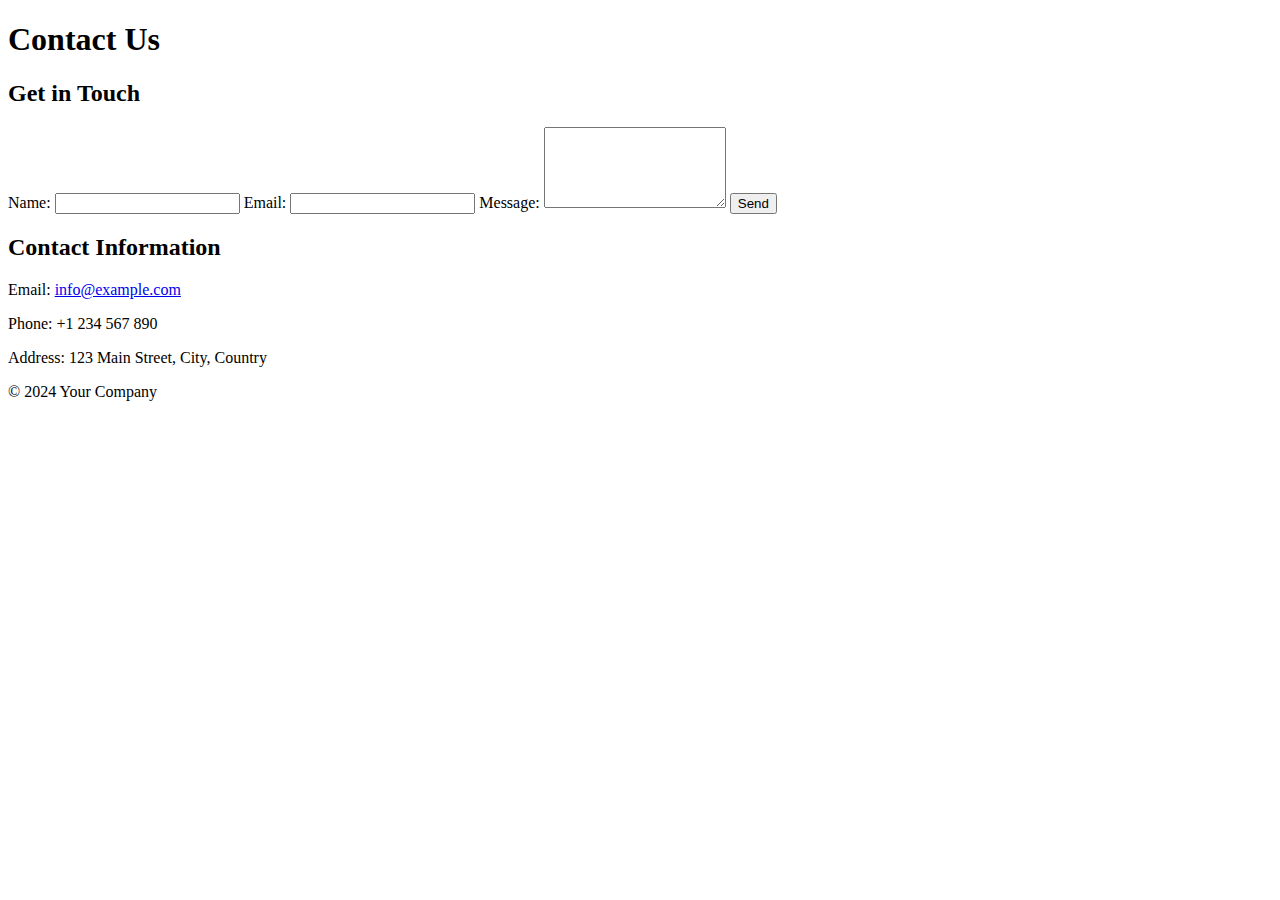
==== contact.html @ 52612261 "Create contact.html" ====
<!DOCTYPE html>
<html lang="en">
<head>
    <meta charset="UTF-8">
    <meta name="viewport" content="width=device-width, initial-scale=1.0">
    <title>Contact Us</title>
    <link rel="stylesheet" href="styles.css">
</head>
<body>
    <header>
        <h1>Contact Us</h1>
    </header>
    <main>
        <section class="contact-form">
            <h2>Get in Touch</h2>
            <form action="submit_form.php" method="post">
                <label for="name">Name:</label>
                <input type="text" id="name" name="name" required>
                
                <label for="email">Email:</label>
                <input type="email" id="email" name="email" required>
                
                <label for="message">Message:</label>
                <textarea id="message" name="message" rows="5" required></textarea>
                
                <button type="submit">Send</button>
            </form>
        </section>
        <section class="contact-info">
            <h2>Contact Information</h2>
            <p>Email: <a href="mailto:info@example.com">info@example.com</a></p>
            <p>Phone: +1 234 567 890</p>
            <p>Address: 123 Main Street, City, Country</p>
        </section>
    </main>
    <footer>
        <p>&copy; 2024 Your Company</p>
    </footer>
</body>
</html>
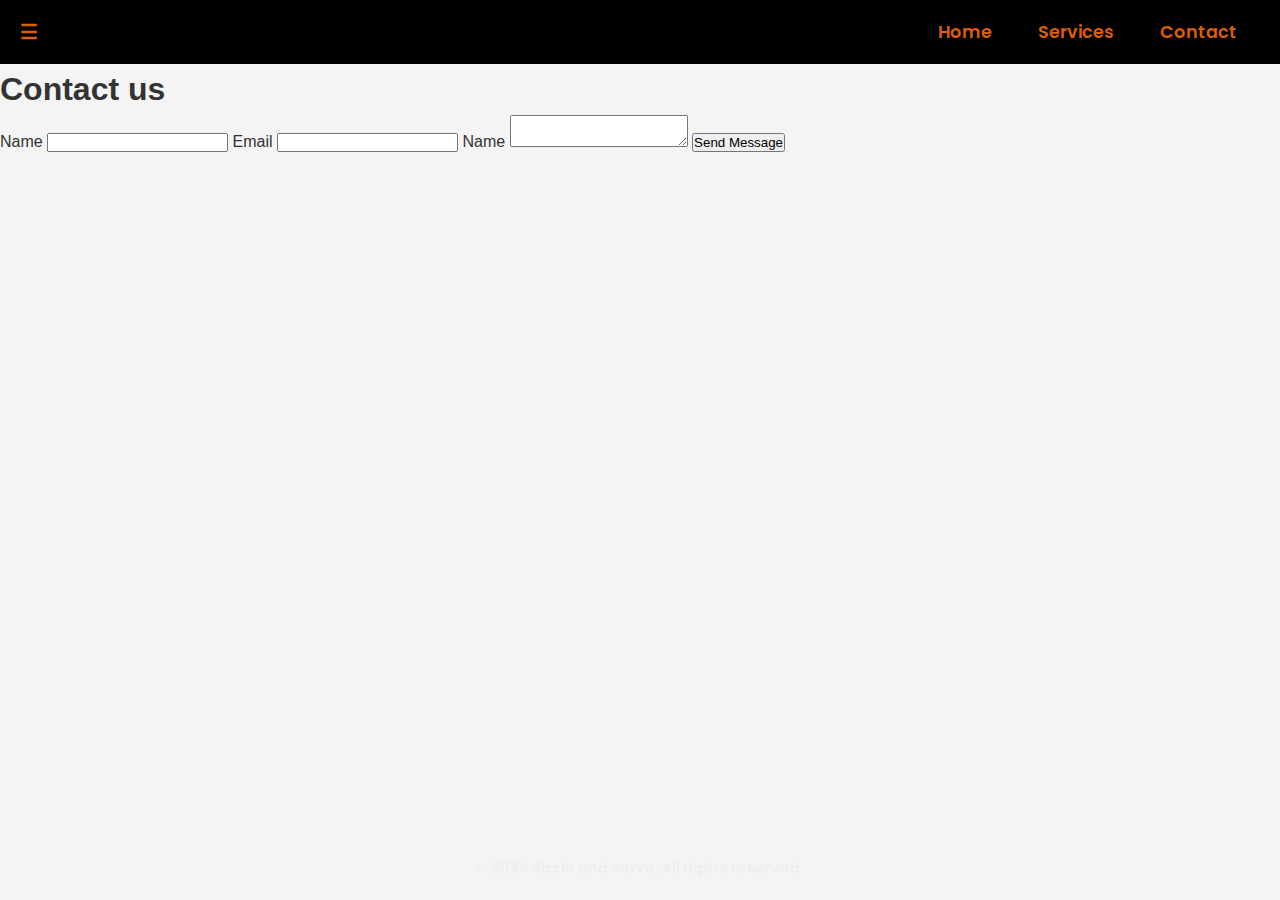
==== commit 78f7032b: "contact Structure defined" ====
--- a/contact.html
+++ b/contact.html
@@ -3,38 +3,55 @@
 <head>
     <meta charset="UTF-8">
     <meta name="viewport" content="width=device-width, initial-scale=1.0">
-    <title>Contact Us</title>
-    <link rel="stylesheet" href="styles.css">
+    <title>Contact</title>
+    <link rel="stylesheet" href="style.css">
+    <link rel="stylesheet" href="https://fonts.googleapis.com/css?family=Arizonia">
+    <link rel="stylesheet" href="https://fonts.googleapis.com/css?family=Allura">
+    <link rel="stylesheet" href="https://fonts.googleapis.com/css?family=Poppins">
+    <link rel="icon" href="icons/cutlery.png">
+    <!-- <style>
+        body {
+            margin: 0;
+            padding: 0;
+            background-image: url(images/cover.jpg);
+            background-size: cover;
+            background-position: center;
+            background-repeat: no-repeat;
+            background-attachment: scroll;
+        }
+    </style> -->
 </head>
 <body>
     <header>
-        <h1>Contact Us</h1>
+        <nav>
+            <div class="menu-icon" id="toggleMenu">&#9776;</div>
+            <ul id="nav-list" class="nav-list">
+                <li><a href="home.html">Home</a></li>
+                <li><a href="services.html">Services</a></li>
+                <li><a href="contact.html">Contact</a></li>
+            </ul>
+        </nav>
     </header>
+
     <main>
-        <section class="contact-form">
-            <h2>Get in Touch</h2>
-            <form action="submit_form.php" method="post">
-                <label for="name">Name:</label>
-                <input type="text" id="name" name="name" required>
-                
-                <label for="email">Email:</label>
-                <input type="email" id="email" name="email" required>
-                
-                <label for="message">Message:</label>
-                <textarea id="message" name="message" rows="5" required></textarea>
-                
-                <button type="submit">Send</button>
-            </form>
-        </section>
-        <section class="contact-info">
-            <h2>Contact Information</h2>
-            <p>Email: <a href="mailto:info@example.com">info@example.com</a></p>
-            <p>Phone: +1 234 567 890</p>
-            <p>Address: 123 Main Street, City, Country</p>
+        <section class="contact">
+                <h1>Contact us</h1>
+                <form>
+                    <label for="name">Name</label>
+                    <input type="text" id="name" name="name" required>
+
+                    <label for="email">Email</label>
+                    <input type="email" id="email" name="name" required>
+
+                    <label for="message">Name</label>
+                    <textarea name="message" id="message" required></textarea>
+
+                    <button type="submit">Send Message</button>
+                </form>
         </section>
     </main>
     <footer>
-        <p>&copy; 2024 Your Company</p>
+        <p>&copy; 2024 Sizzle and Serve. All rights reserved.</p>
     </footer>
 </body>
-</html>
+</html>--- a/style.css
+++ b/style.css
@@ -0,0 +1,161 @@
+* {
+    margin: 0;
+    padding: 0;
+    box-sizing: border-box;
+}
+
+body {
+    display: flex;
+    flex-direction: column;
+    font-family: Arial, Helvetica, sans-serif;
+    color: #333;
+    line-height: 1.6;
+    background-color: #f4f4f4;
+    min-height: 100vh;
+}
+
+header {
+    background-color: #000000;
+    padding: 1rem 0;
+    position: sticky;
+    top: 0;
+    z-index: 1000;
+    width: 100%;
+}
+
+nav {
+    display: flex;
+    justify-content: space-between;
+    align-items: center;
+    margin: 0 auto;
+    padding: 0 20px;
+   
+
+}
+
+.nav-list {
+    list-style: none;
+    display: flex;
+}
+
+.nav-list li {
+    margin: 0 15px;
+}
+
+.menu-icon {
+    font-size: 20px;
+    font-weight: 600;
+    color: #DC5F00;
+    cursor: pointer;
+}
+
+.nav-list li a {
+    color: #DC5F00;
+    font-family: 'Poppins';
+    font-weight: 600;
+    text-decoration: none;
+    font-size: 1.1rem;
+    padding: 0.5rem;
+}
+
+.nav-list li a:hover, .nav-list li a:active {
+    background-color: #4D455D;
+    border-radius: 5px;
+}
+
+.hero {
+    height: calc(100vh- 100px);
+    background-size: cover;
+    background-position: center;
+    background-repeat: no-repeat;
+    box-sizing: border-box;
+    color: white;
+    padding: 100px 20px;
+    text-align: center;
+    flex-grow: 1;
+}
+.services {
+    height: calc(100vh- 100px);
+    background-size: cover;
+    background-position: center;
+    background-repeat: no-repeat;
+    box-sizing: border-box;
+    color: white;
+    padding: 100px 20px;
+    text-align: center;
+    flex-grow: 1;
+}
+
+
+
+.text-highlight {
+    text-shadow: 2px 2px 4px rgba(0, 0, 0, 0.6);
+    padding: 10px;
+    border-radius: 5px;
+}
+
+.hero h1 {
+    font-family: 'Arizonia';
+    font-size: 4rem;
+    margin-bottom: 10;
+    color: #EEEEEE;
+}
+.services h1 {
+    font-family: 'Arizonia';
+    font-size: 4rem;
+    margin-bottom: 10;
+    color: #EEEEEE;
+}
+
+.hero p {
+    font-family: 'Allura';
+    font-weight: 700;
+    font-size: 2rem;
+    color: #EEEEEE;
+}
+.services p {
+    font-family: 'Allura';
+    font-weight: 700;
+    font-size: 2rem;
+    color: #EEEEEE;
+}
+
+.offers h1 {
+    font-family: 'Arizonia';
+    font-size: 4rem;
+    text-align: center;
+    margin-bottom: 10;
+    color: #EEEEEE;
+}
+
+.offers p {
+    font-family: 'Poppins';
+    text-align: center;
+    font-weight: 600;
+    font-size: 1rem;
+    color: #EEEEEE;
+}
+
+footer {
+    font-family: 'Poppins';
+    font-size: 0.9rem;
+    font-weight: 600;
+    color: #EEEEEE;
+    text-align: center;
+    width: 100%;
+    margin-top: auto;
+    padding: 20px 0;
+}
+
+.service {
+    flex: 1;
+    text-align: center;
+}
+
+.offers h2 {
+    font-family: 'Arizonia';
+    font-size: 2rem;
+    text-align: center;
+    margin-bottom: 10;
+    color: #EEEEEE;
+}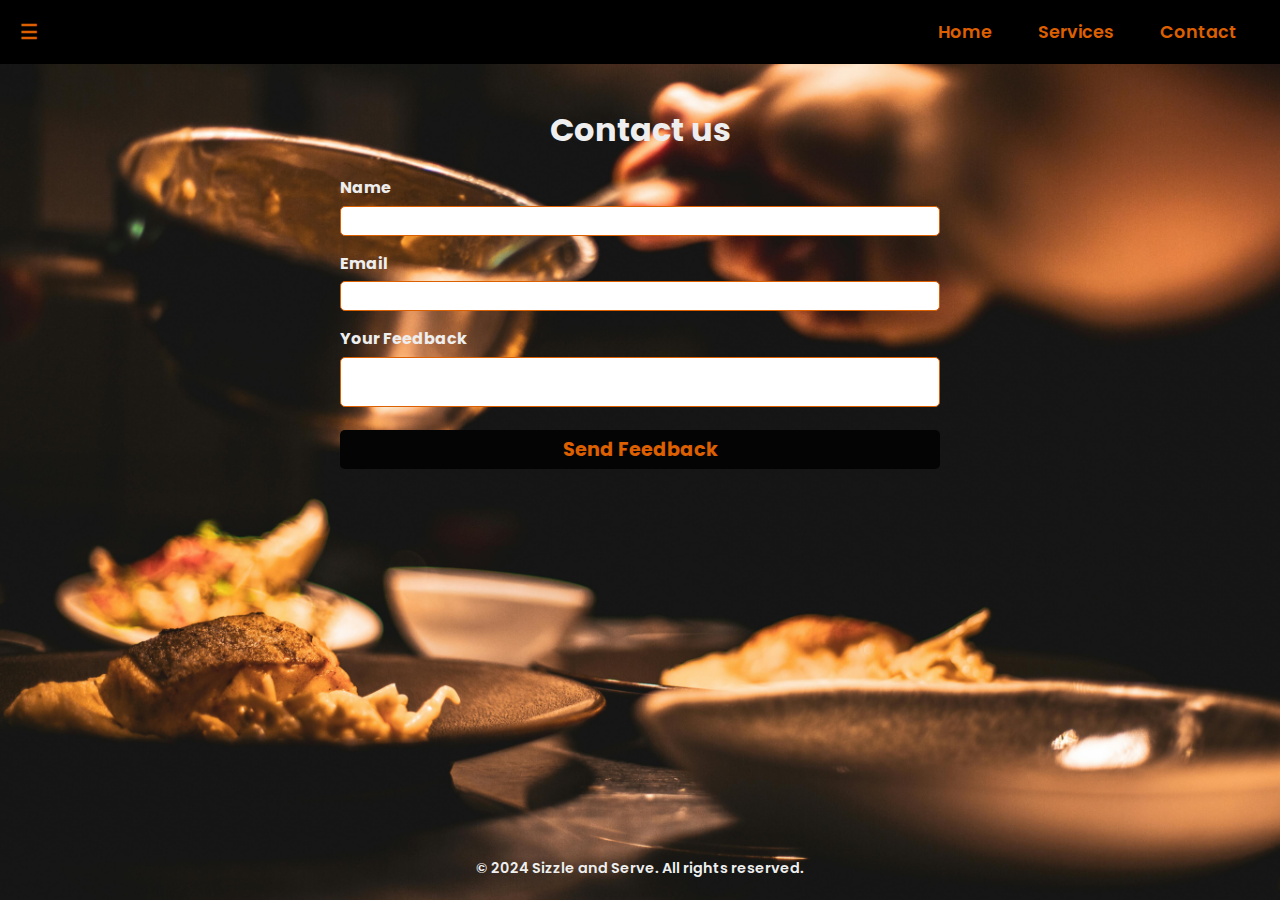
==== commit 2787a5fe: "Contact page styling" ====
--- a/contact.html
+++ b/contact.html
@@ -9,17 +9,17 @@
     <link rel="stylesheet" href="https://fonts.googleapis.com/css?family=Allura">
     <link rel="stylesheet" href="https://fonts.googleapis.com/css?family=Poppins">
     <link rel="icon" href="icons/cutlery.png">
-    <!-- <style>
+    <style>
         body {
             margin: 0;
             padding: 0;
-            background-image: url(images/cover.jpg);
+            background-image: url(images/contact.jpg);
             background-size: cover;
             background-position: center;
             background-repeat: no-repeat;
             background-attachment: scroll;
         }
-    </style> -->
+    </style>
 </head>
 <body>
     <header>
@@ -43,10 +43,10 @@
                     <label for="email">Email</label>
                     <input type="email" id="email" name="name" required>
 
-                    <label for="message">Name</label>
+                    <label for="message">Your Feedback</label>
                     <textarea name="message" id="message" required></textarea>
 
-                    <button type="submit">Send Message</button>
+                    <button type="submit">Send Feedback</button>
                 </form>
         </section>
     </main>
--- a/style.css
+++ b/style.css
@@ -136,6 +136,10 @@
     color: #EEEEEE;
 }
 
+.about p {
+    font-size: 1.1rem;
+}
+
 footer {
     font-family: 'Poppins';
     font-size: 0.9rem;
@@ -158,4 +162,69 @@
     text-align: center;
     margin-bottom: 10;
     color: #EEEEEE;
-}+}
+
+.contact, .contact {
+    padding: 40px 20px;
+    text-align: center;
+    flex-grow: 1;
+}
+
+.content h2, .contact h1 {
+    font-family: 'Poppins';
+    color: #EEEEEE;
+    font-size: 2rem;
+    margin-bottom: 20px;
+
+}
+
+.contact form{
+    max-width: 600px;
+    margin: 0 auto;
+    text-align: left;
+}
+
+.contact form label {
+    display: block;
+    margin-bottom: 5px;
+    color: #EEEEEE;
+    font-family: 'Poppins';
+    font-weight: bold;
+}
+
+.contact form button {
+    display: block;
+    width: 100%;
+    padding: 5px;
+    border: none;
+    background-color: #040404;
+    color: #DC5F00;
+    border-radius: 5px;
+    font-size: 1.2rem;
+    font-family: 'Poppins';
+    font-weight: 700;
+    cursor: pointer;
+}
+
+.contact form input {
+    width: 100%;
+    padding: 5px;
+    margin-bottom: 15px;
+    border: 1px solid #DC5F00;
+    border-radius: 5px;
+    font-size: 1rem;
+}
+.contact form textarea {
+    resize: none;
+    width: 100%;
+    padding: 5px;
+    margin-bottom: 15px;
+    border: 1px solid #DC5F00;
+    border-radius: 5px;
+    font-size: 1rem;
+
+}
+
+.contact form button:hover {
+    background-color: #7a7a7a;;
+}
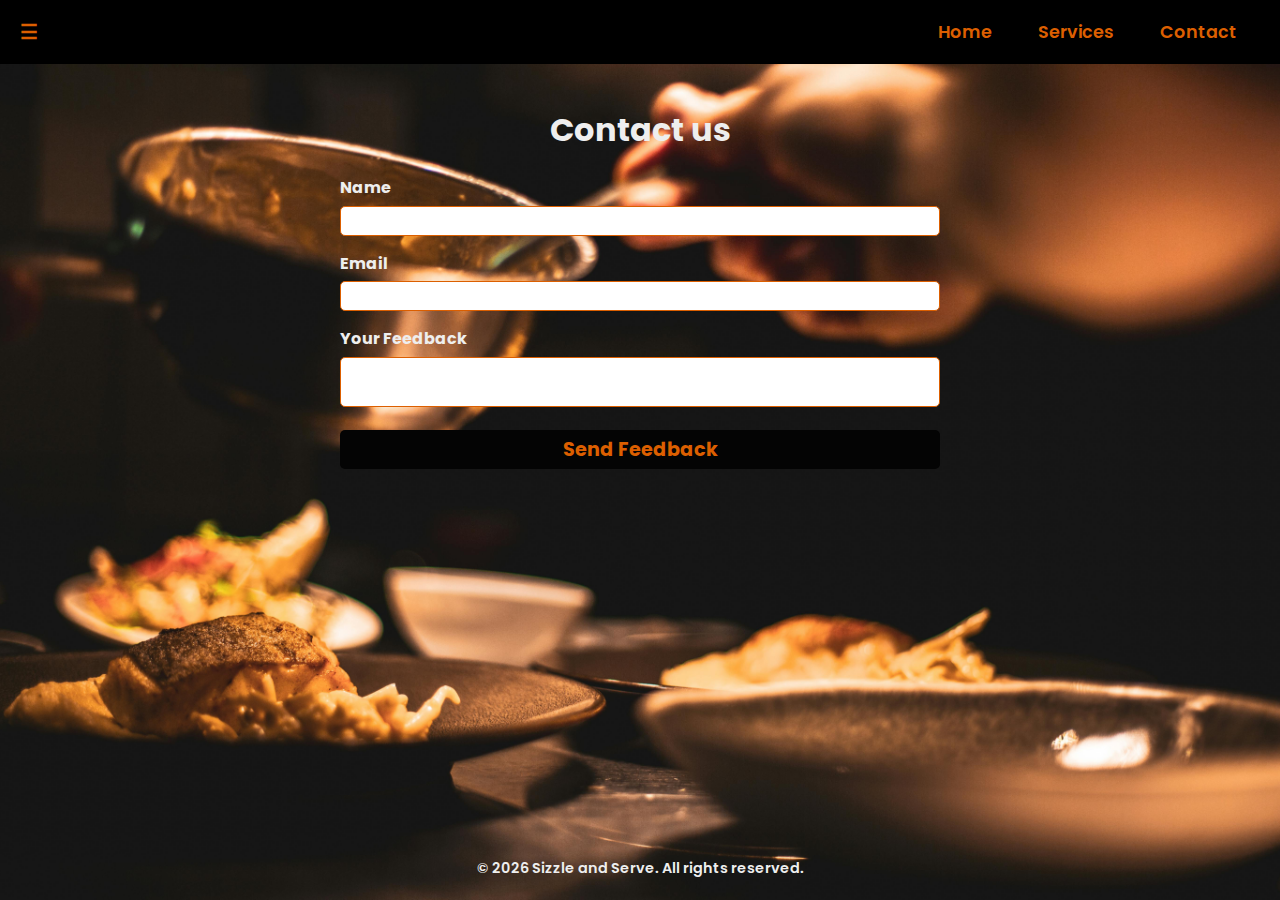
==== commit d27249f5: "Script file created for dynamic year in footer tag" ====
--- a/contact.html
+++ b/contact.html
@@ -51,7 +51,8 @@
         </section>
     </main>
     <footer>
-        <p>&copy; 2024 Sizzle and Serve. All rights reserved.</p>
+        <p>&copy; <span  id="dynamicyear"></span> Sizzle and Serve. All rights reserved.</p>
     </footer>
+    <script src="script.js"></script>
 </body>
 </html>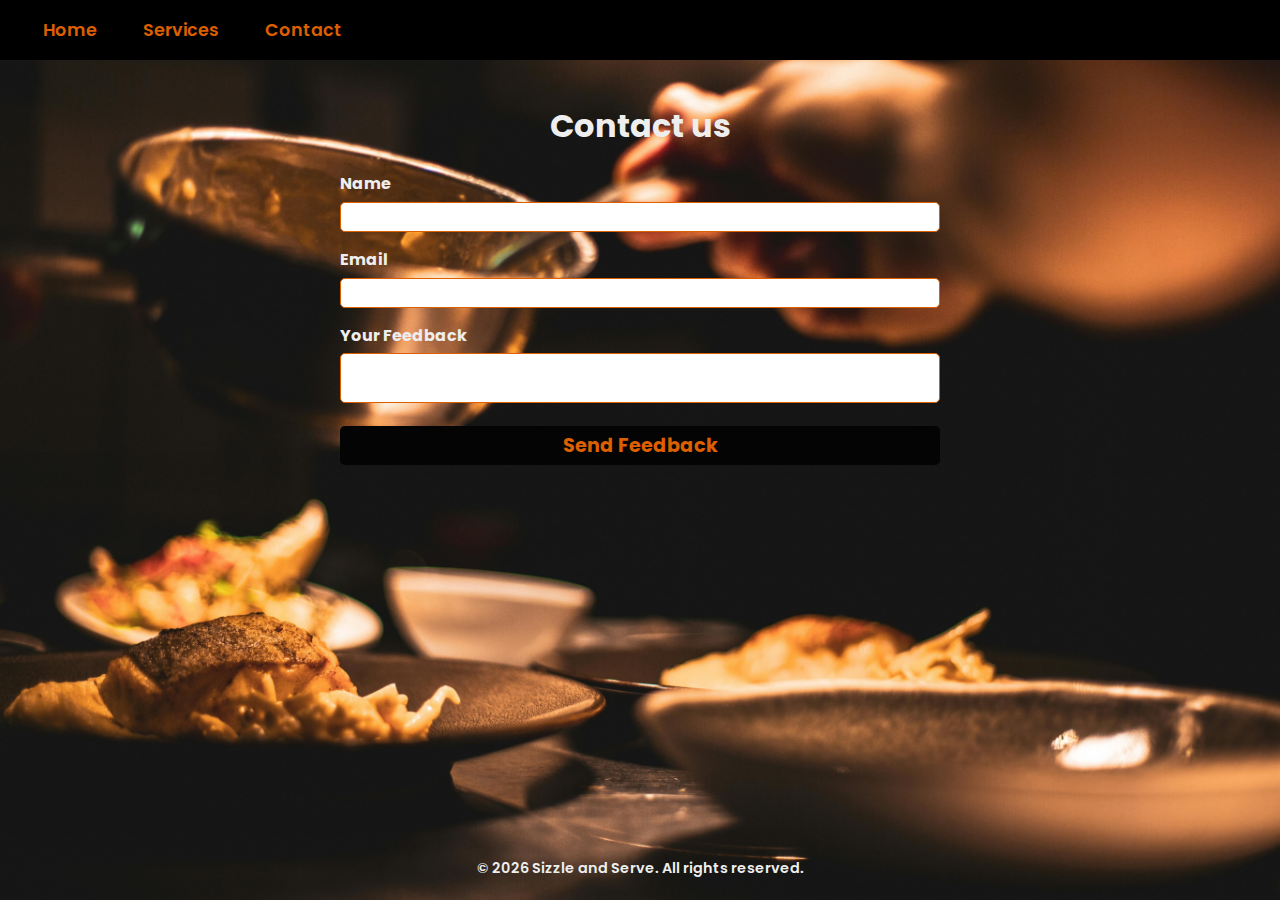
==== commit bec1a3f3: "index file updated" ====
--- a/contact.html
+++ b/contact.html
@@ -26,7 +26,7 @@
         <nav>
             <div class="menu-icon" id="toggleMenu">&#9776;</div>
             <ul id="nav-list" class="nav-list">
-                <li><a href="home.html">Home</a></li>
+                <li><a href="index.html">Home</a></li>
                 <li><a href="services.html">Services</a></li>
                 <li><a href="contact.html">Contact</a></li>
             </ul>
--- a/style.css
+++ b/style.css
@@ -43,10 +43,32 @@
 }
 
 .menu-icon {
+    display: none;
     font-size: 20px;
     font-weight: 600;
     color: #DC5F00;
     cursor: pointer;
+}
+
+@media (max-width: 768px) {
+    .menu-icon {
+        display: block;
+    }
+
+    .nav-list {
+        display: none;
+        flex-direction: column;
+        background-color: #000000;
+        width: 100%;
+    }
+    .nav-list.show {
+        display: flex;
+    }
+
+    .nav-list {
+        margin: 10px 0;
+        text-align: center;
+    }
 }
 
 .nav-list li a {
